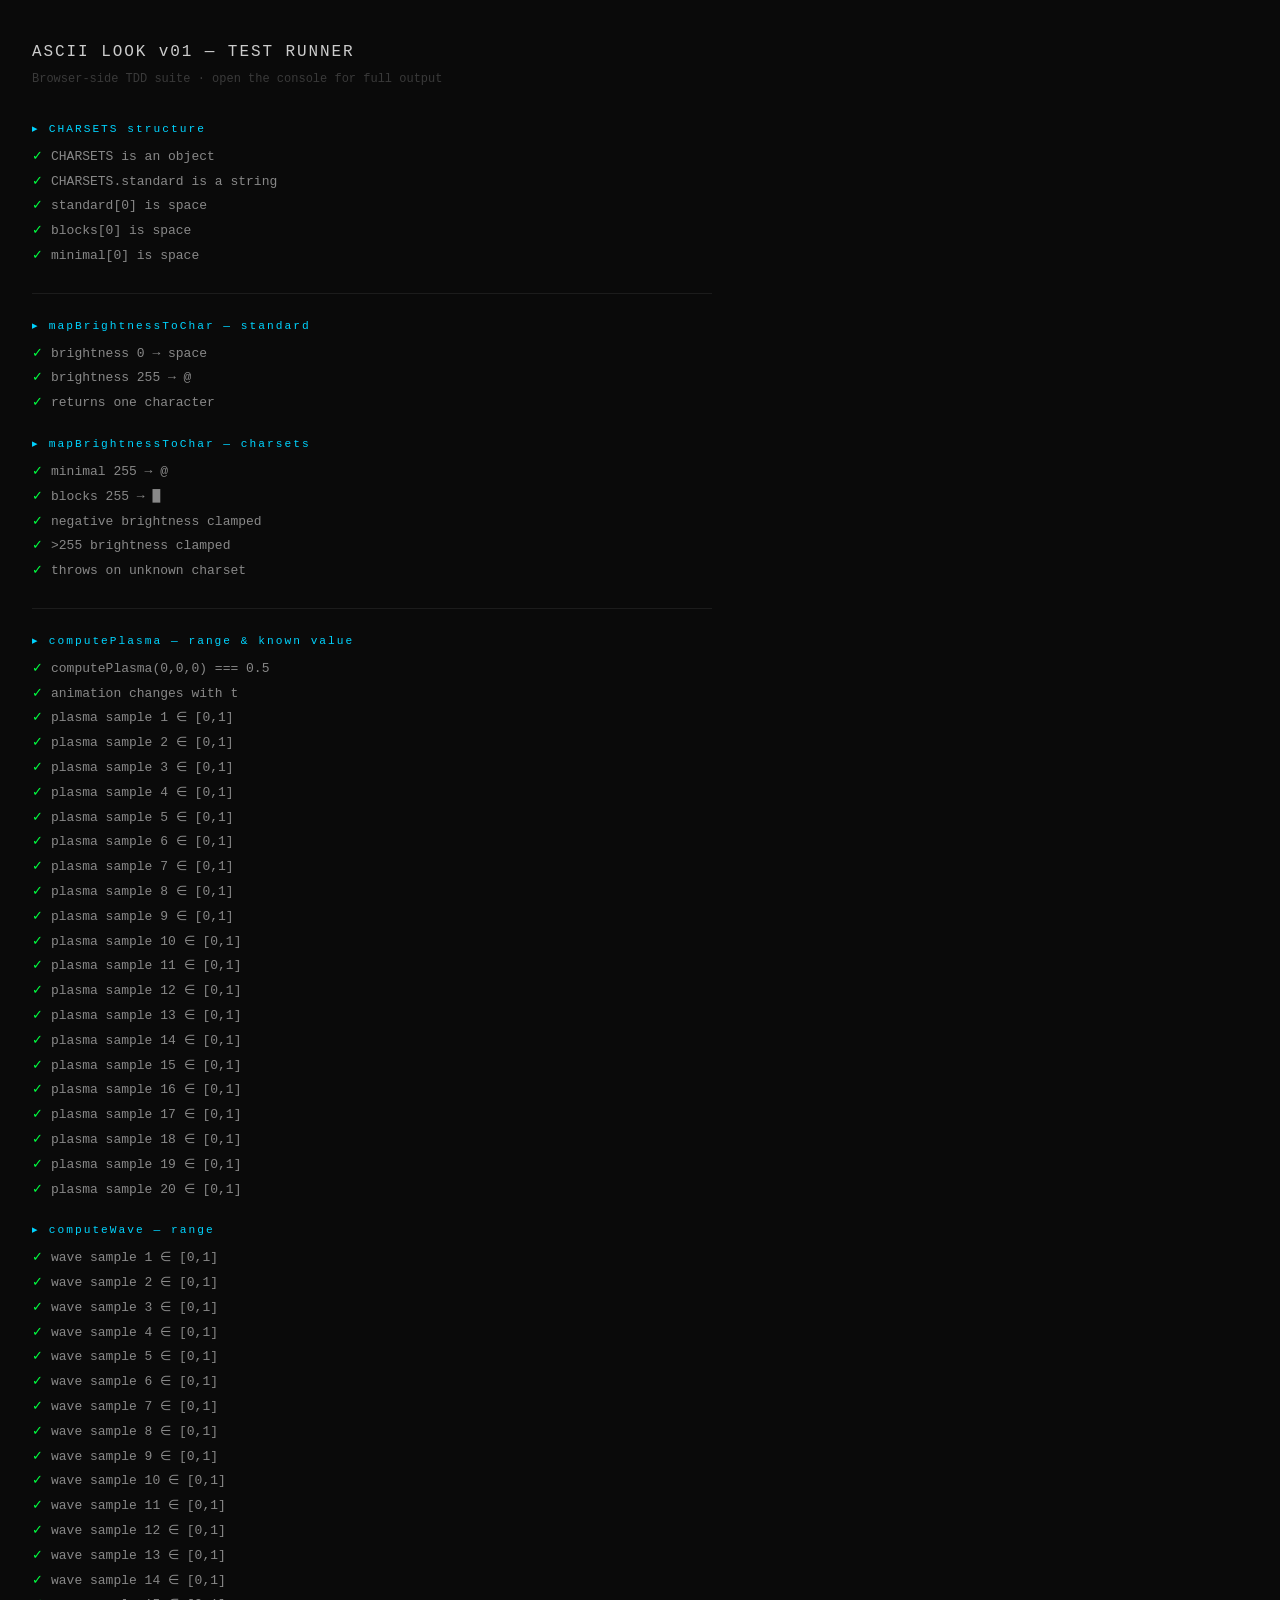
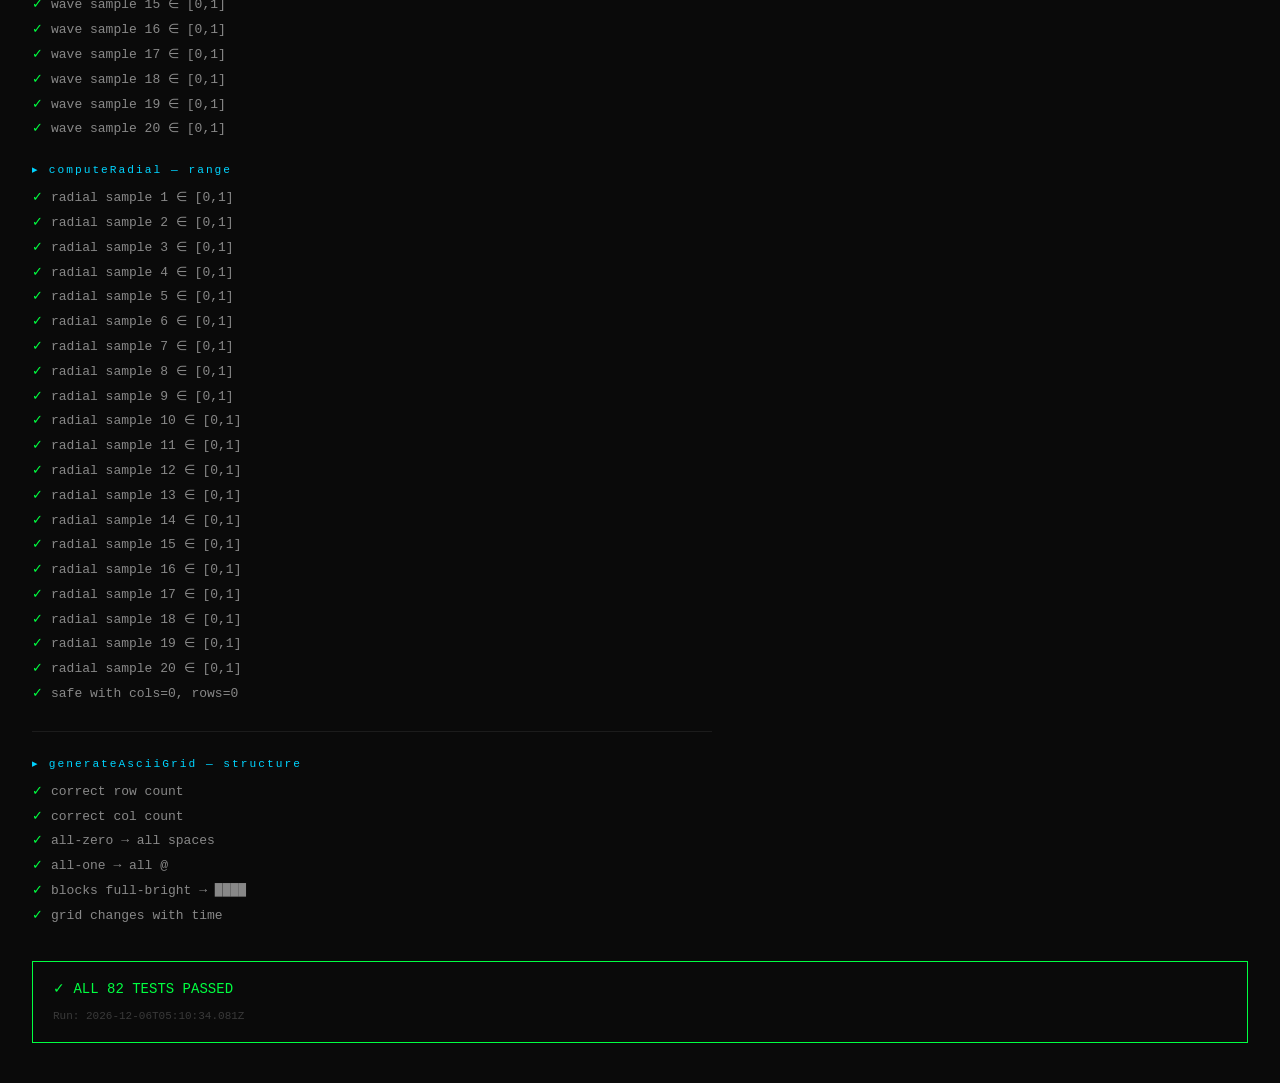
==== tests/runner.html @ 72c84805 "feat: initial release of ascii look v01 Terminal-aesthetic ASCII animation website. - Pure trigonome" ====
<!DOCTYPE html>
<html lang="en">
<head>
  <meta charset="UTF-8" />
  <meta name="viewport" content="width=device-width, initial-scale=1.0" />
  <title>ASCII Look v01 — Browser Test Runner</title>
  <style>
    :root {
      --bg:     #0a0a0a;
      --green:  #00ff41;
      --red:    #ff4141;
      --cyan:   #00d4ff;
      --text:   #888;
      --bright: #ccc;
      --border: #1c1c1c;
      --dim:    #3a3a3a;
      --font:   'IBM Plex Mono', 'JetBrains Mono', Consolas, monospace;
    }
    * { box-sizing: border-box; margin: 0; padding: 0; }
    body {
      font-family:   var(--font);
      background:    var(--bg);
      color:         var(--text);
      padding:       40px 32px;
      line-height:   1.6;
      min-height:    100vh;
    }
    h1 {
      font-size:    1rem;
      font-weight:  500;
      letter-spacing: 0.12em;
      color:        var(--bright);
      margin-bottom: 4px;
    }
    .subtitle {
      font-size:  0.75rem;
      color:      var(--dim);
      margin-bottom: 32px;
    }
    #output { max-width: 680px; }
    .section-name {
      font-size:    0.7rem;
      letter-spacing: 0.18em;
      color:        var(--cyan);
      margin:       20px 0 6px;
    }
    .test-line {
      font-size:   0.8125rem;
      padding:     2px 0;
      display:     flex;
      gap:         8px;
    }
    .pass .icon { color: var(--green); }
    .fail .icon { color: var(--red); }
    .pass .msg  { color: var(--text); }
    .fail .msg  { color: var(--bright); }
    .detail {
      font-size:  0.75rem;
      color:      var(--red);
      padding-left: 22px;
    }
    #summary {
      margin-top:  32px;
      padding:     16px 20px;
      border:      1px solid var(--border);
      font-size:   0.875rem;
    }
    #summary.all-pass { border-color: var(--green); color: var(--green); }
    #summary.has-fail { border-color: var(--red);   color: var(--red);   }
    hr { border: none; border-top: 1px solid var(--border); margin: 24px 0; }
    .meta { font-size: 0.6875rem; color: var(--dim); margin-top: 8px; }
  </style>
</head>
<body>

  <h1>ASCII LOOK v01 — TEST RUNNER</h1>
  <p class="subtitle">Browser-side TDD suite · open the console for full output</p>

  <div id="output"></div>
  <div id="summary"></div>

  <script src="../js/ascii.js"></script>
  <script>
    'use strict';

    const out     = document.getElementById('output');
    const sumEl   = document.getElementById('summary');
    let passed    = 0;
    let failed    = 0;
    let curSection = null;

    function section(name) {
      curSection = document.createElement('p');
      curSection.className   = 'section-name';
      curSection.textContent = '▸ ' + name;
      out.appendChild(curSection);
    }

    function ok(condition, label, detail) {
      const div = document.createElement('div');
      div.className = 'test-line ' + (condition ? 'pass' : 'fail');
      div.innerHTML = `<span class="icon">${condition ? '✓' : '✗'}</span><span class="msg">${label}</span>`;
      out.appendChild(div);
      if (!condition && detail) {
        const d = document.createElement('div');
        d.className   = 'detail';
        d.textContent = detail;
        out.appendChild(d);
      }
      condition ? passed++ : failed++;
    }

    function eq(actual, expected, label) {
      const pass = actual === expected;
      ok(pass, label, pass ? null : `expected ${JSON.stringify(expected)}, got ${JSON.stringify(actual)}`);
    }

    function throws(fn, label) {
      let threw = false;
      try { fn(); } catch (_) { threw = true; }
      ok(threw, label, threw ? null : 'expected an error but none was thrown');
    }

    // ── Tests ───────────────────────────────────────────────────

    section('CHARSETS structure');
    ok(typeof CHARSETS === 'object',           'CHARSETS is an object');
    ok(typeof CHARSETS.standard === 'string',  'CHARSETS.standard is a string');
    ok(CHARSETS.standard[0] === ' ',           'standard[0] is space');
    ok(CHARSETS.blocks[0]   === ' ',           'blocks[0] is space');
    ok(CHARSETS.minimal[0]  === ' ',           'minimal[0] is space');

    out.appendChild(document.createElement('hr'));
    section('mapBrightnessToChar — standard');
    eq(mapBrightnessToChar(0),   ' ', 'brightness 0 → space');
    eq(mapBrightnessToChar(255), '@', 'brightness 255 → @');
    ok(mapBrightnessToChar(128).length === 1, 'returns one character');

    section('mapBrightnessToChar — charsets');
    eq(mapBrightnessToChar(255, 'minimal'), '@', 'minimal 255 → @');
    eq(mapBrightnessToChar(255, 'blocks'),  '█', 'blocks 255 → █');
    eq(mapBrightnessToChar(-5),             ' ', 'negative brightness clamped');
    eq(mapBrightnessToChar(999),            '@', '>255 brightness clamped');
    throws(() => mapBrightnessToChar(0, 'bad'), 'throws on unknown charset');

    out.appendChild(document.createElement('hr'));
    section('computePlasma — range & known value');
    ok(computePlasma(0, 0, 0) === 0.5,              'computePlasma(0,0,0) === 0.5');
    ok(computePlasma(10, 10, 0) !== computePlasma(10, 10, 1), 'animation changes with t');
    for (let i = 0; i < 20; i++) {
      const v = computePlasma(Math.random()*200, Math.random()*80, Math.random()*100);
      ok(v >= 0 && v <= 1, `plasma sample ${i+1} ∈ [0,1]`);
      if (v < 0 || v > 1) break;
    }

    section('computeWave — range');
    for (let i = 0; i < 20; i++) {
      const v = computeWave(Math.random()*200, Math.random()*80, Math.random()*100);
      ok(v >= 0 && v <= 1, `wave sample ${i+1} ∈ [0,1]`);
      if (v < 0 || v > 1) break;
    }

    section('computeRadial — range');
    for (let i = 0; i < 20; i++) {
      const v = computeRadial(Math.random()*100, Math.random()*40, Math.random()*100, 100, 40);
      ok(v >= 0 && v <= 1, `radial sample ${i+1} ∈ [0,1]`);
      if (v < 0 || v > 1) break;
    }
    ok(typeof computeRadial(0,0,0,0,0) === 'number', 'safe with cols=0, rows=0');

    out.appendChild(document.createElement('hr'));
    section('generateAsciiGrid — structure');
    {
      const grid  = generateAsciiGrid(10, 5, () => 0);
      const lines = grid.split('\n');
      eq(lines.length,    5,  'correct row count');
      eq(lines[0].length, 10, 'correct col count');
      eq(grid.replace(/\n/g, ''), ' '.repeat(50), 'all-zero → all spaces');
    }
    {
      const grid = generateAsciiGrid(10, 5, () => 1);
      eq(grid.replace(/\n/g, ''), '@'.repeat(50), 'all-one → all @');
    }
    {
      const grid = generateAsciiGrid(4, 1, () => 1, 'blocks');
      eq(grid, '████', 'blocks full-bright → ████');
    }
    {
      const g0 = generateAsciiGrid(20, 8, (c,r,t) => computePlasma(c,r,t), 'standard', 0);
      const g1 = generateAsciiGrid(20, 8, (c,r,t) => computePlasma(c,r,t), 'standard', 10);
      ok(g0 !== g1, 'grid changes with time');
    }

    // ── Summary ─────────────────────────────────────────────────
    const allPass = failed === 0;
    sumEl.className   = allPass ? 'all-pass' : 'has-fail';
    sumEl.innerHTML   = allPass
      ? `✓ ALL ${passed} TESTS PASSED`
      : `✗ ${failed} FAILED  /  ${passed} passed`;

    const meta = document.createElement('p');
    meta.className   = 'meta';
    meta.textContent = `Run: ${new Date().toISOString()}`;
    sumEl.appendChild(meta);
  </script>
</body>
</html>
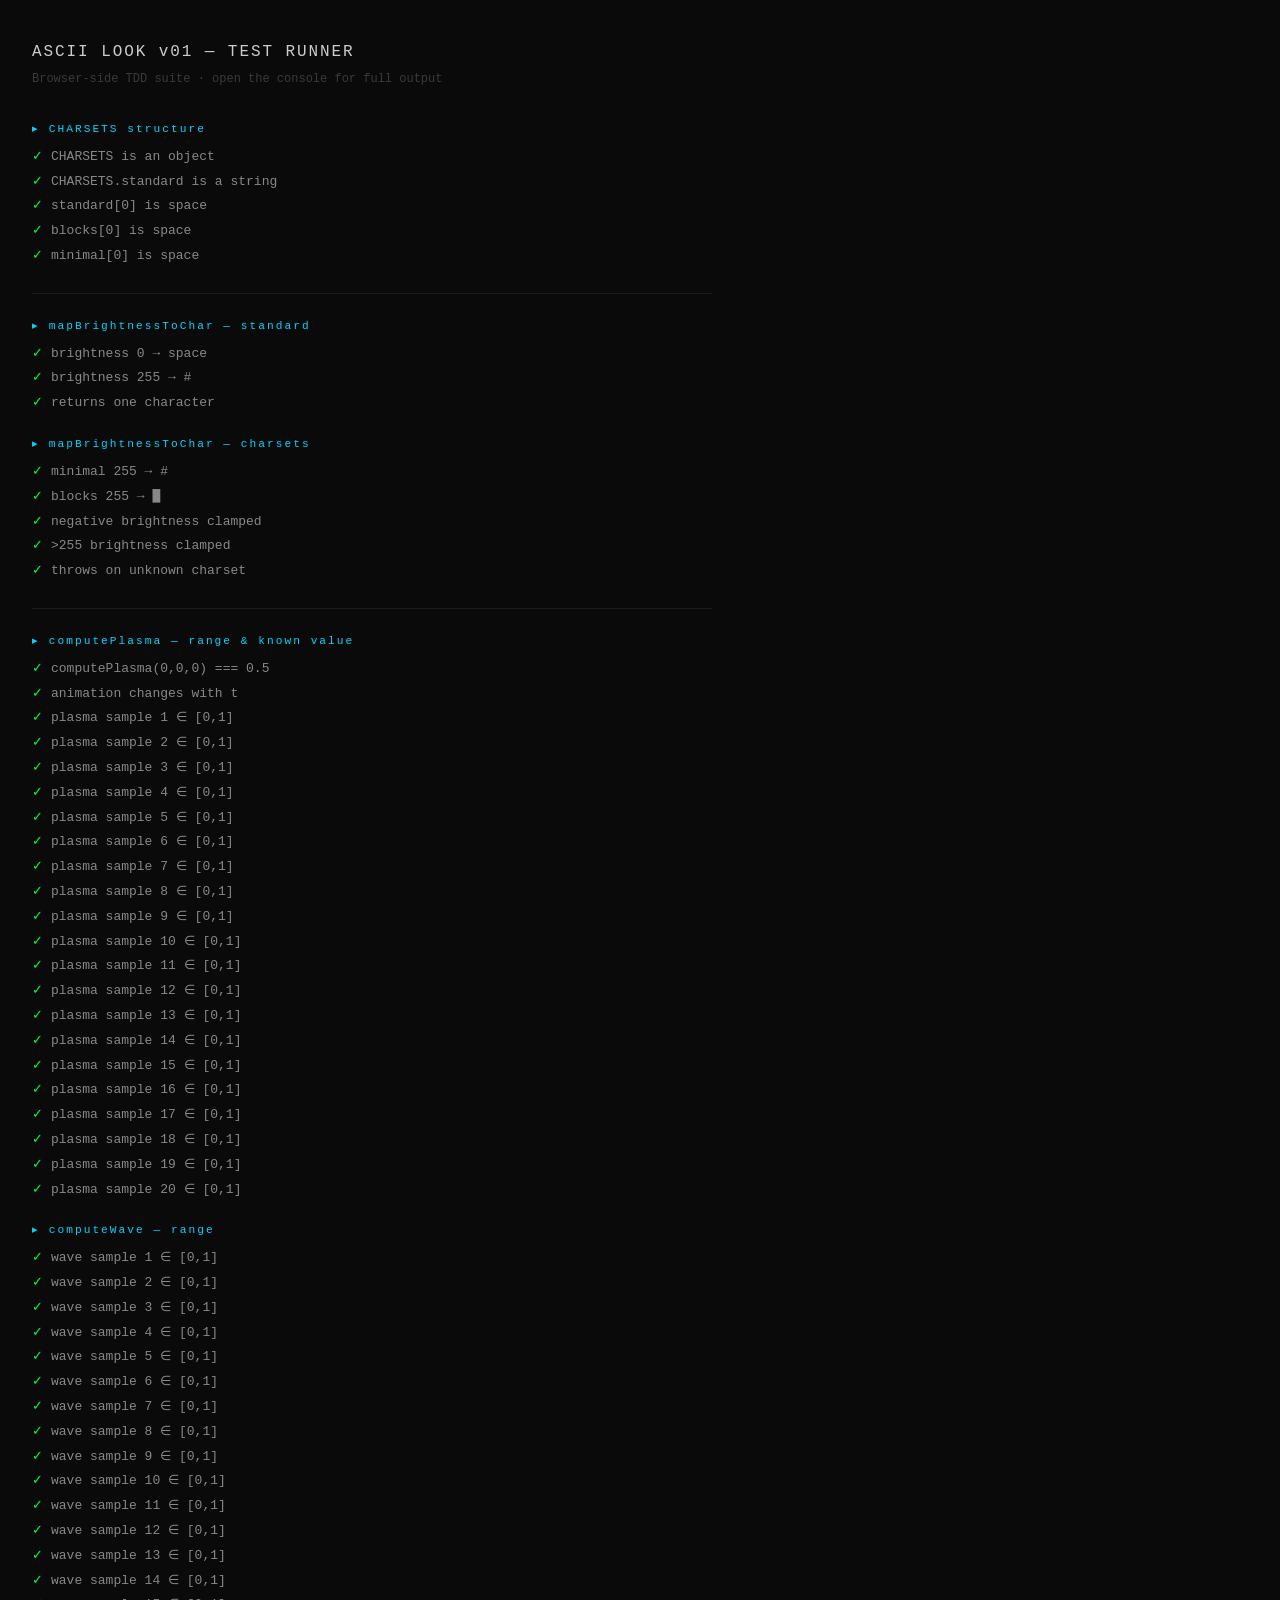
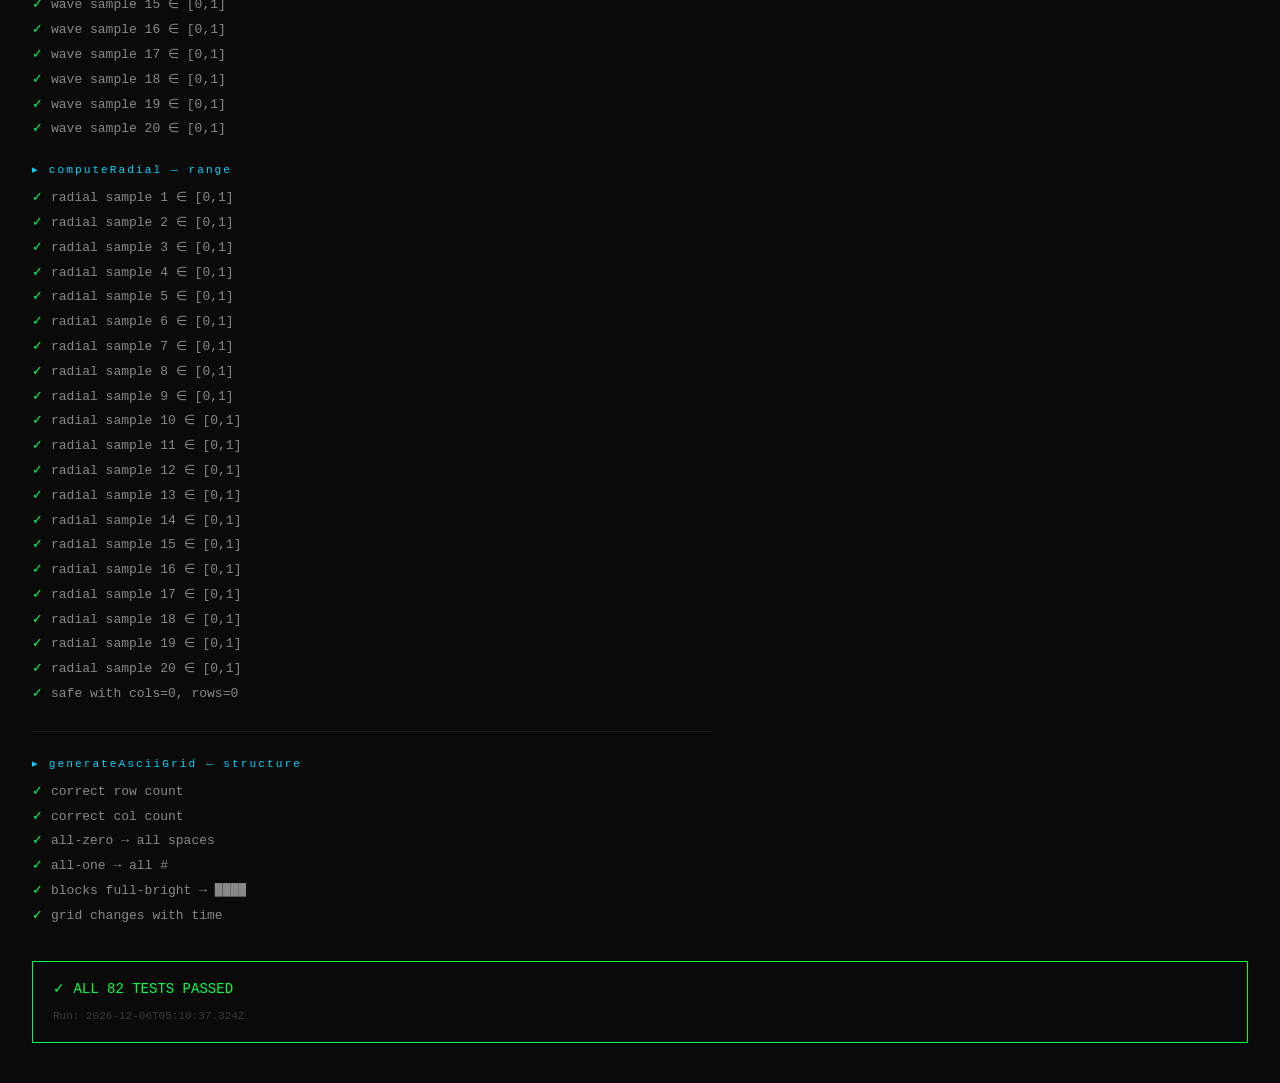
==== commit 3ada809c: "redesign: clean consumer UI + visual ASCII improvements UI changes: - Replace terminal/coder aesthet" ====
--- a/tests/runner.html
+++ b/tests/runner.html
@@ -133,14 +133,14 @@
     out.appendChild(document.createElement('hr'));
     section('mapBrightnessToChar — standard');
     eq(mapBrightnessToChar(0),   ' ', 'brightness 0 → space');
-    eq(mapBrightnessToChar(255), '@', 'brightness 255 → @');
+    eq(mapBrightnessToChar(255), '#', 'brightness 255 → #');
     ok(mapBrightnessToChar(128).length === 1, 'returns one character');
 
     section('mapBrightnessToChar — charsets');
-    eq(mapBrightnessToChar(255, 'minimal'), '@', 'minimal 255 → @');
+    eq(mapBrightnessToChar(255, 'minimal'), '#', 'minimal 255 → #');
     eq(mapBrightnessToChar(255, 'blocks'),  '█', 'blocks 255 → █');
     eq(mapBrightnessToChar(-5),             ' ', 'negative brightness clamped');
-    eq(mapBrightnessToChar(999),            '@', '>255 brightness clamped');
+    eq(mapBrightnessToChar(999),            '#', '>255 brightness clamped');
     throws(() => mapBrightnessToChar(0, 'bad'), 'throws on unknown charset');
 
     out.appendChild(document.createElement('hr'));
@@ -179,7 +179,7 @@
     }
     {
       const grid = generateAsciiGrid(10, 5, () => 1);
-      eq(grid.replace(/\n/g, ''), '@'.repeat(50), 'all-one → all @');
+      eq(grid.replace(/\n/g, ''), '#'.repeat(50), 'all-one → all #');
     }
     {
       const grid = generateAsciiGrid(4, 1, () => 1, 'blocks');
